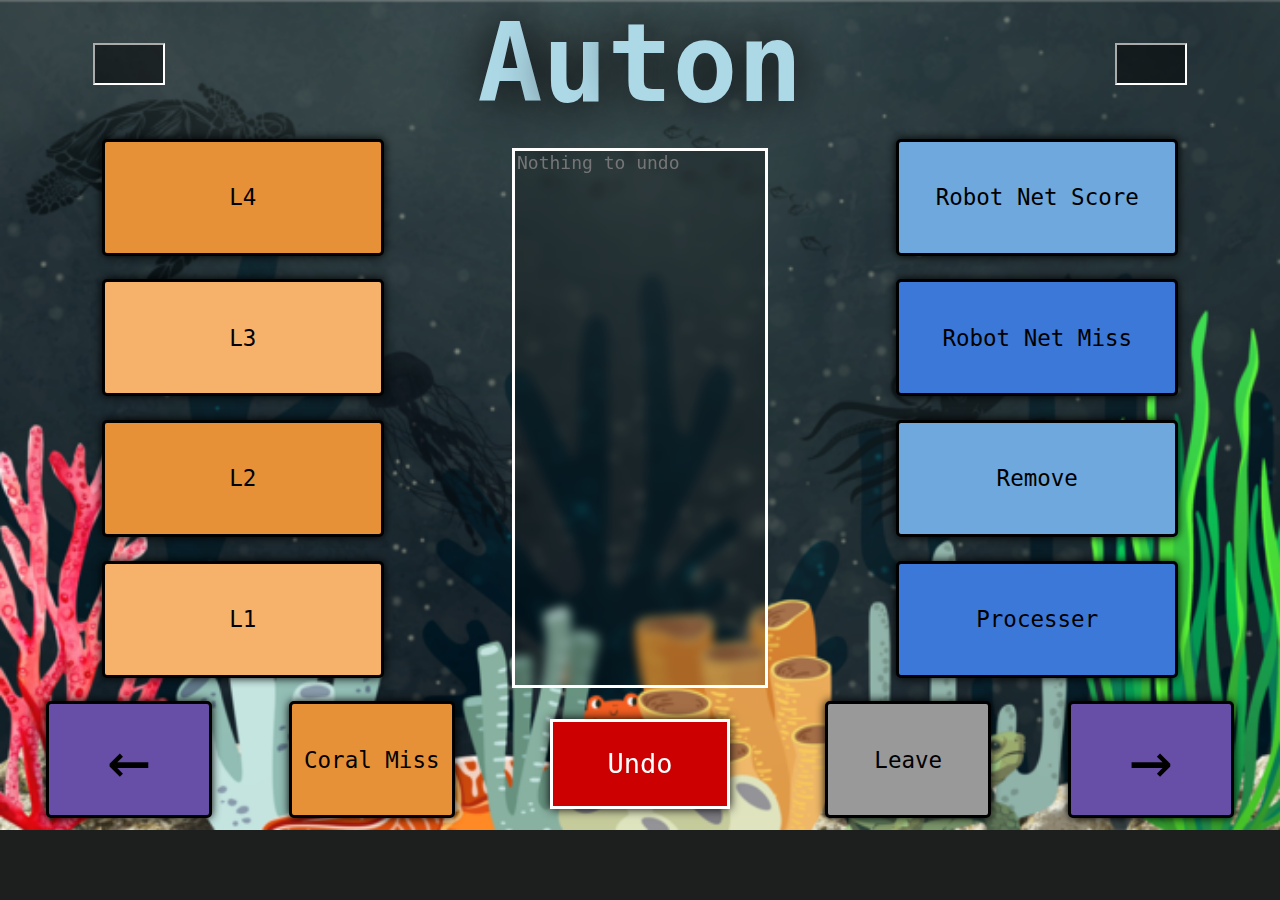
==== auton.html @ 228ab3f0 "Net Score to Robot Net Score" ====
<!DOCTYPE html>
<html>
    <head>
        <meta charset="utf-8">
        <title>auton</title>
        <script src="app.js"></script>
        <link rel="styleSheet" type="text/css" href="styleSheet.css">
        <link rel="styleSheet" type="text/css" href="auton.css"> 
    </head>
    <body class="autonBody" onload="loadTransition(4, 1);loadPage()">
    <table id="table">
        <tr class="top" id="row1">
            <th class="topSideBox">
                <input class="autonInfoBox" type="text" name="teamBox" id="teamNumberBox" readonly/>
            </th>
            <th colspan="3" class="autonHeader" id="color">A<span style="display: inline-block;">u</span>ton</th>
            <th class="topSideBox">
                <input class="autonInfoBox" type="text" name="matchBox" id="matchNumberBox" readonly/>
            </th>
        </tr><tr> 
            <td rowspan='1' colspan='2'>
                <button class="autonLongButton" id="autonL4" onclick="addAction('L4 (A)' ,5)">L4</button>
            </td> 
            <td rowspan="5" colspan="1">
                <textarea readonly id="teamLog1" class="termnial" placeholder="Nothing to undo"></textarea>
                <br>
                <button class="undo" id="undo" onclick="Undo()">Undo</button>
            </td>
            <td rowspan='1' colspan='2'>
                <button class="autonLongButton" id="autonNetScore" onclick="addAction('Robot Net Score (A)' ,8)">Robot Net Score</button>
            </td> 
        </tr><tr> 
            <td rowspan='1' colspan='2'>
                <button class="autonLongButton" id="autonL3" onclick="addAction('L3 (A)' ,4)">L3</button>
            </td> 
            <td rowspan='1' colspan='2'>
                <button class="autonLongButton" id="autonNetMiss" onclick="addAction('Robot Net Miss (A)' ,9)">Robot Net Miss</button>
            </td> 
        </tr><tr>  
            <td rowspan='1' colspan='2'>
                <button class="autonLongButton" id="autonL2" onclick="addAction('L2 (A)' ,3)">L2</button>
            </td>
            <td rowspan='1' colspan='2'>
                <button class="autonLongButton" id="autonRemove" onclick="addAction('Remove (A)' ,0)">Remove</button>
            </td>
        </tr><tr>
            <td rowspan='1' colspan='2'>
                <button class="autonLongButton" id="autonL1" onclick="addAction('L1 (A)' ,2)">L1</button>
            </td> 
            <td rowspan='1' colspan='2'>
                <button class="autonLongButton" id="autonProcesser" onclick="addAction('Processer (A)' ,7)">Processer</button>
            </td> 
        </tr><tr> 
            <td rowspan='1' colspan='1'>
            <button id="autonBack"onclick="saveData();saveData();window.location.href = './' + 'index' + '.html';">&larr;</button>
            </td>
            <td rowspan='1' colspan='1'>
                <button id="autonCoralMiss" onclick="addAction('Coral Miss (A)',6)">Coral Miss</button>
            </td> 
            <td rowspan='1' colspan='1'>
                <button id="autonLeave" onclick="addAction('Leave' ,1)">Leave</button>
            </td> 
            <td rowspan='1' colspan='1'>
                <button id="autonNext" onclick="saveData();saveData();window.location.href = './' + 'teleop' + '.html';">&rarr;</button>
            </td> 
        </tr>
    </table>
    </body>
</html>
---- styleSheet.css ----
/* Global Styles */
table {
    height: 100vh;
    width: 100vw;
    margin: 0;
    padding: 0;
    border-spacing: 0;
    text-align: center;
    font-family: Monospace; 
  }
  body {
    margin: 0;
    background-color: #1d1e1e;
    overflow: hidden;
    background-position: center;
    background-repeat: no-repeat;
    background-size: cover; 
  }
  button {
    height: 11vh;
    width: 13vw;
    border: 3px solid black;
    border-radius: 5px;
    color: black;
    font-size: 100%;
    font-family: inherit;
    box-shadow: 0px 0px 10px black;
    font-size: 2.5vh;
    text-overflow: clip;
  }
  textarea {
    resize: none;
    background-color: rgba(0, 0, 0, 0.2);
    -webkit-backdrop-filter: blur(5px);
    backdrop-filter: blur(5px);
    border: 3px solid white;
    color: white;
    text-align: left;
    font-size: 1.5vh;
  }
  tr {
  
  }
  /* Size Styleing */
  .top {
    height: 10vh;
  }
  .footer {
    height: 20vh;
  }
  .topSideBox {
    width: 20vw;
  }
  .midButton {
    width:20vw;
  }
  .tallButton {
    height: 45vh;
  }
  .halfHeightButton {
    margin-top: 2vh;
    height: 15vh;
    width: 13vw;  
  }
  .undo, .termnial, .termnialEndgame {
    width: 14vw; 
    display: block; 
    box-sizing: border-box;
    margin: auto;
  }
  .coments {
    height: 12vh;
    width: 30vw;
    font-size:2vh;
    background-color: rgba(0, 0, 0, 0.5);
  }
  .termnialEndgame {
    height: 45vh;
    font-size:2vh;
  }
  .headerImg {
    height: 100%;
    padding: 0px;;
    margin: 0px;
  }
  .headerIndex {
    height: 15vw;
    width: 100vw;
  }
  .headerSpacerIndex {
    width: 30vw;
  }
  .infoBox {
    height: 4vh;
    width: 5vw;
  }
  .inputBox {
    height: 4vh;
    width: 7vw;
  }
  .inputRow {
    height: 15vh;
  }
  .buttonRow {
    height: 17.5vh;
  } 
  .bottomRow {
    padding-right:50vw;
  }
  .qrHolder {
    height: 60vh;
    width: 60vw;
  }
  .oneThrid {
    width: 33.3vw;
  }
  .qrIndexHolder {
    height: auto;
  }
  .indexBottom {
    height: 15vh;
  }
  /* Everything Else */
  .undo {
    height: 4.5vh;
    padding: 0;
    border: 3px solid white;
    border-radius: 0px;
    -webkit-backdrop-filter: blur(15px);
    backdrop-filter: blur(15px);
    background-color: rgba(255, 0, 0, 0.5);
    color: white;
    font-size: 3vh;
  }
  .termnial {
    height: 27vw;
    resize: none;
    background-color: rgba(0, 0, 0, 0.2);
    -webkit-backdrop-filter: blur(5px);
    backdrop-filter: blur(5px);
    border: 3px solid white;
    text-align: left;
    color: white;
    font-size: 1.5vh;
    scrollbar-width: thin;
    scrollbar-color: white rgba(0, 0, 0, 0.2);
    font-size:2vh;
    line-height: 1.51vw;
  }
  
  .infoBox, .inputBox {
    background-color: rgba(0, 0, 0, 0.5);
    -webkit-backdrop-filter: blur(50px);
    backdrop-filter: blur(50px);
    border: 3px solid white;
    color: white;
    text-align: center;
    font-size: 3vh;
  }
  .infoBox {
    background-color: rgba(0, 0, 0, 0.5);
  }
  .header {
    color: white;
    font-size: 15vh;
    text-shadow: 0px 0px 50px black;
  }
  .allianceOfTheRedColour {
    background-color: rgb(107, 1, 1);
    border: 2px solid white;
    color: white;
  }
  .allianceOfTheBlueColour {
    background-color: rgb(0, 62, 143);
    border: 2px solid white;
    color: white;
  }
  .goButton {
    background-color: rgb(22, 151, 22);
    border: 2px solid white;
    color: white;
  }
  .backForth {
    text-align: center;
    font-size: 5vh;
    height: 11vh;
    width: 13vw;
  }
  .qrHolder {
    margin: 0;
    padding: 0;
  }
  .qrArea {
    height: auto;
    width: 0px;
    margin: auto;
    padding: 25px;
    border-radius: 10px;
    background-color: rgb(255, 255, 255);
    -webkit-backdrop-filter: blur(10px);
    backdrop-filter: blur(10px);
  }
  .confirm {
    height: 3em;
    width: 5em;
    border: 3px solid black;
    color: white;
    display: block;
    margin: auto;
    margin-top: 1em;
    text-overflow: clip;
  }
  .yes {  
    background-color: ForestGreen;
  }
  .no {
    background-color: DarkRed;
  }
  p {
    margin: 14px auto;
  }
  .confirmDIV {
    height: 5em;
    width: 5em;
    padding: 0.5em;
    color: white;
    margin: auto;
    background: rgba(46, 46, 46, 0.2);
    -webkit-backdrop-filter: blur(10vh);
    backdrop-filter: blur(5vh);
    box-shadow: 0px 0px 10vh black;
    font-size: 4em;
    border-radius: 1em;
    text-shadow: 0px 0px 2vh white;
    transform: scale(0.9);
    opacity: 0;
  }
  .labelText { 
    padding-top: 1vh;
     color: white;
     font-size: 1.2em;
     text-shadow: 0px 0px 5px lightblue;
  }
  .indexTable {
    -webkit-backdrop-filter: hue-rotate(105deg);
    backdrop-filter: hue-rotate(105deg);
  }
  .autonTable {
    background: #0f3f4d;
  }
  .teleopTable {
    background: #2e0f4d;
  }
  .endGameTable {
    background: #4d0f45;
  }
  
  /* Colours */ 
  
  .speakerColor {
    background-color: #9AEBA3;
  }
  .speakerMissColor {
    background-color: #578a5d;
  }
  .ampColor {
    background-color: #DAFDBA;
  }
  .ampMissColor {
    background-color: #8ea876;
  }
  .invisibleButton {
    background-color: transparent;
    border: none;
    box-shadow: none;
  }
  .foulColor {
    background-color: #005d8b;
  }
  .disabledColor {
    background-color: #3ab0e2;
  }
  .nextColor {
    background-color: #45C4B0;
  }
  .climbFailColor {
    background-color: #34A853
  }
  .trapColor {
    background-color: #FBBC05;
  }
  .climbGoodColor {
    background-color: #4285F4;
  }
  .MicrophoneColor  {
    background-color: #EA4335;
  }
  .reset {
    background-color: red;
  }
  .endGameColor1 {
    background-color: #4A154B;
    color: white;
  }
  .endGameColor2 {
    background-color: #F4EDE4;
  }
  .endGameColor3 {
    background-color: #36C5F0;
  }
  .endGameColor4 {
    background-color: #e55683;
  }
  .endGameColor5 {
    background-color: #ECB22E;
  }
  .endGameColor6 {
    background-color: #2EB67D;
  }
    /* alternate colours 
  #speaker {
    background-color: #8CBEB2;
  }
  #speakerMiss {
    background-color: #7cc484;
  }
  #amp {
    background-color: #F06060;
  }
  #ampMiss {
    background-color: #8ea876;
  }
  #foul {
    background-color: #F2EBBF;
  }
  #disabled {
    background-color: #815061;
  }
  #next {
    background-color: #815061;
  } */
  
  
  /* transitions */
  
  
  #next, #regen, #reset {
    transition: opacity .5s ease-in-out;
  }
  #tableQR {
    transition: transform 0.5s cubic-bezier(.5,0,.39,1.3);
  }
  
  input::-webkit-outer-spin-button,
  input::-webkit-inner-spin-button {
    -webkit-appearance: none;
    margin: 0;
  }
  #flip {
    transition: transform 1s ease-in-out;
  }
  @keyframes orangeBlack {
    0% {
      color: white;
    }
    33% {
      color: black;
    }
    66% {
      color: orange;
    }
  
    100% {
      color: white;
    }
  }
  body::-webkit-scrollbar {
    display: none; /* for Chrome, Safari, and Opera */
  }
table {
    height: 100%;
    width: 100%;
    text-align: center;
    font-size: 3vh;
  }
  .infoBox {
    background-color: rgba(0, 0, 0, 0.5);
  }
  .header {
    color: white;
    text-shadow: 0px 0px 50px black;
    text-align: center;
    font-size: 5vh;
    padding: 10px;
  }
  .allianceOfTheRedColour {
    background-color: rgb(107, 1, 1);
    border: 2px solid white;
    color: white;
  }
  .allianceOfTheBlueColour {
    background-color: rgb(0, 62, 143);
    border: 2px solid white;
    color: white;
  }
  .goButton {
    background-color: rgb(22, 151, 22);
    border: 2px solid white;
    color: white;
  }
  .qrHolder {
    margin: 0;
    padding: 0;
  }
  .qrArea {
    height: auto;
    width: 0px;
    margin: auto;
    padding: 25px;
    border-radius: 10px;
    background-color: rgb(255, 255, 255);
    -webkit-backdrop-filter: blur(10px);
    backdrop-filter: blur(10px);
  }
  .confirm {
    height: 3em;
    width: 5em;
    border: 3px solid black;
    color: white;
    display: block;
    margin: auto;
    margin-top: 1em;
    text-overflow: clip;
  }
  .yes {  
    background-color: ForestGreen;
  }
  .no {
    background-color: DarkRed;
  }
  p {
    margin: 14px auto;
  }
  .confirmDIV {
    height: 5em;
    width: 5em;
    padding: 0.5em;
    color: white;
    margin: auto;
    background: rgba(46, 46, 46, 0.2);
    -webkit-backdrop-filter: blur(10vh);
    backdrop-filter: blur(5vh);
    box-shadow: 0px 0px 10vh black;
    font-size: 4em;
    border-radius: 1em;
    text-shadow: 0px 0px 2vh white;
    transform: scale(0.9);
    opacity: 0;
  }
  .labelText { 
    padding-top: 1vh;
     color: white;
     font-size: 1.2em;
     text-shadow: 0px 0px 5px lightblue;
  }
  .indexTable {
    -webkit-backdrop-filter: hue-rotate(105deg);
    backdrop-filter: hue-rotate(105deg);
  }
  .autonTable {
    background: #0f3f4d;
  }
  .teleopTable {
    background: #2e0f4d;
  }
  .endGameTable {
    background: #4d0f45;
  }
  
  /* Colours */ 
  
  .speakerColor {
    background-color: #9AEBA3;
  }
  .speakerMissColor {
    background-color: #578a5d;
  }
  .ampColor {
    background-color: #DAFDBA;
  }
  .ampMissColor {
    background-color: #8ea876;
  }
  .invisibleButton {
    background-color: transparent;
    border: none;
    box-shadow: none;
  }
  .foulColor {
    background-color: #005d8b;
  }
  .disabledColor {
    background-color: #3ab0e2;
  }
  .climbFailColor {
    background-color: #34A853
  }
  .trapColor {
    background-color: #FBBC05;
  }
  .climbGoodColor {
    background-color: #4285F4;
  }
  .MicrophoneColor  {
    background-color: #EA4335;
  }
  .reset {
    background-color: red;
  }



    /* alternate colours 
  #speaker {
    background-color: #8CBEB2;
  }
  #speakerMiss {
    background-color: #7cc484;
  }
  #amp {
    background-color: #F06060;
  }
  #ampMiss {
    background-color: #8ea876;
  }
  #foul {
    background-color: #F2EBBF;
  }
  #disabled {
    background-color: #815061;
  }
  #next {
    background-color: #815061;
  } */
  
  
  /* transitions */
  
  
  #next, #regen, #reset {
    transition: opacity .5s ease-in-out;
  }
  #tableQR {
    transition: transform 0.5s cubic-bezier(.5,0,.39,1.3);
  }
  input::-webkit-outer-spin-button,
  input::-webkit-inner-spin-button {
    -webkit-appearance: none;
    margin: 0;
  }
  #flip {
    transition: transform 1s ease-in-out;
  }
  @keyframes orangeBlack {
    0% {
      color: white;
    }
    33% {
      color: black;
    }
    66% {
      color: orange;
    }
  
    100% {
      color: white;
    }
  }
  body::-webkit-scrollbar {
    display: none; /* for Chrome, Safari, and Opera */
  }
button {
    height: 13vh;
    width: 13vw;
    margin: 1.2vh;
    border: 3px solid black;
    border-radius: 5px;
    color: black;
    font-size: 100%;
    font-family: inherit;
    box-shadow: 0px 0px 10px black;

    font-size: 2.5vh;
    text-overflow: clip;
  }
  textarea {
    font-size: 3.5vh;
    transition: box-shadow 1s ease-in-out, transform 1s ease-in-out;
    text-overflow: clip;
}

textarea {
    resize: none;
    background-color: rgba(0, 0, 0, 0.2);
    -webkit-backdrop-filter: blur(5px);
    backdrop-filter: blur(5px);
    border: 3px solid white;
    color: white;
    text-align: left;
    font-size: 1.5vh;
}

.termnial {
    width: 20vw;
    height: 60vh;
    resize: none;
    background-color: rgba(0, 0, 0, 0.2);
    -webkit-backdrop-filter: blur(5px);
    backdrop-filter: blur(5px);
    border: 3px solid white;
    text-align: left;
    color: white;
    font-size: 1.5vh;
    scrollbar-width: thin;
    scrollbar-color: white rgba(0, 0, 0, 0.2);
    font-size:2vh;
    line-height: 1.51vw;
  

}

.invisibleButton {
    opacity: 0;
}

#undo{
    height: 10vh;
    background: #cc0000;
}
  
  .infoBox, .inputBox {
    background-color: rgba(0, 0, 0, 0.5);
    -webkit-backdrop-filter: blur(50px);
    backdrop-filter: blur(50px);
    border: 3px solid white;
    color: white;
    text-align: center;
    font-size: 3vh;
  }
  .infoBox {
    background-color: rgba(0, 0, 0, 0.5);
  }
  .header {
    color: white;
    text-shadow: 0px 0px 50px black;
    text-align: center;
    font-size: 5vh;
    padding: 10px;
  }
  .allianceOfTheRedColour {
    background-color: rgb(107, 1, 1);
    border: 2px solid white;
    color: white;
  }
  .allianceOfTheBlueColour {
    background-color: rgb(0, 62, 143);
    border: 2px solid white;
    color: white;
  }
  .goButton {
    background-color: rgb(22, 151, 22);
    border: 2px solid white;
    color: white;
  }
  .qrHolder {
    margin: 0;
    padding: 0;
  }
  .qrArea {
    height: auto;
    width: 0px;
    margin: auto;
    padding: 25px;
    border-radius: 10px;
    background-color: rgb(255, 255, 255);
    -webkit-backdrop-filter: blur(10px);
    backdrop-filter: blur(10px);
  }
  .confirm {
    height: 3em;
    width: 5em;
    border: 3px solid black;
    color: white;
    display: block;
    margin: auto;
    margin-top: 1em;
    text-overflow: clip;
  }
  .yes {  
    background-color: ForestGreen;
  }
  .no {
    background-color: DarkRed;
  }
  p {
    margin: 14px auto;
  }
  .confirmDIV {
    height: 5em;
    width: 5em;
    padding: 0.5em;
    color: white;
    margin: auto;
    background: rgba(46, 46, 46, 0.2);
    -webkit-backdrop-filter: blur(10vh);
    backdrop-filter: blur(5vh);
    box-shadow: 0px 0px 10vh black;
    font-size: 4em;
    border-radius: 1em;
    text-shadow: 0px 0px 2vh white;
    transform: scale(0.9);
    opacity: 0;
  }
  .labelText { 
    padding-top: 1vh;
     color: white;
     font-size: 1.2em;
     text-shadow: 0px 0px 5px lightblue;
  }
  .indexTable {
    -webkit-backdrop-filter: hue-rotate(105deg);
    backdrop-filter: hue-rotate(105deg);
  }
  .autonTable {
    background: #0f3f4d;
  }
  .teleopTable {
    background: #2e0f4d;
  }
  .endGameTable {
    background: #4d0f45;
  }
  
  /* Colours */ 
  
  .speakerColor {
    background-color: #9AEBA3;
  }
  .speakerMissColor {
    background-color: #578a5d;
  }
  .ampColor {
    background-color: #DAFDBA;
  }
  .ampMissColor {
    background-color: #8ea876;
  }
  .invisibleButton {
    background-color: transparent;
    border: none;
    box-shadow: none;
  }
  .foulColor {
    background-color: #005d8b;
  }
  .disabledColor {
    background-color: #3ab0e2;
  }
  .climbFailColor {
    background-color: #34A853
  }
  .trapColor {
    background-color: #FBBC05;
  }
  .climbGoodColor {
    background-color: #4285F4;
  }
  .MicrophoneColor  {
    background-color: #EA4335;
  }
  .reset {
    background-color: red;
  }
---- auton.css ----
.autonBody{
    background-image: url(autonBackground.png);
    background-size: cover;
}
.autonHeader{
    color: lightblue;
    font-size: 12vh;
    text-shadow: 0px 0px 50px black;
}
.autonInfoBox{
    background-color: rgba(0, 0, 0, 0.5);
    border-color: white;
    width: 5vw;
    height: 4vh;
    color: white;
}
.autonLongButton{
    width: 22vw;
}
#autonL4, #autonL2, #autonCoralMiss{
    background: #e69138;
}
#autonLeave{
    background: #999999;
}
#autonL3, #autonL1{
    background: #f6b26b;
}
#autonNetMiss, #autonProcesser{
    background: #3c78d8;
}
#autonNetScore, #autonRemove{
    background: #6fa8dc;
}
#autonBack, #autonNext{
    background: #674ea7;
    font-size: 8vh;
}
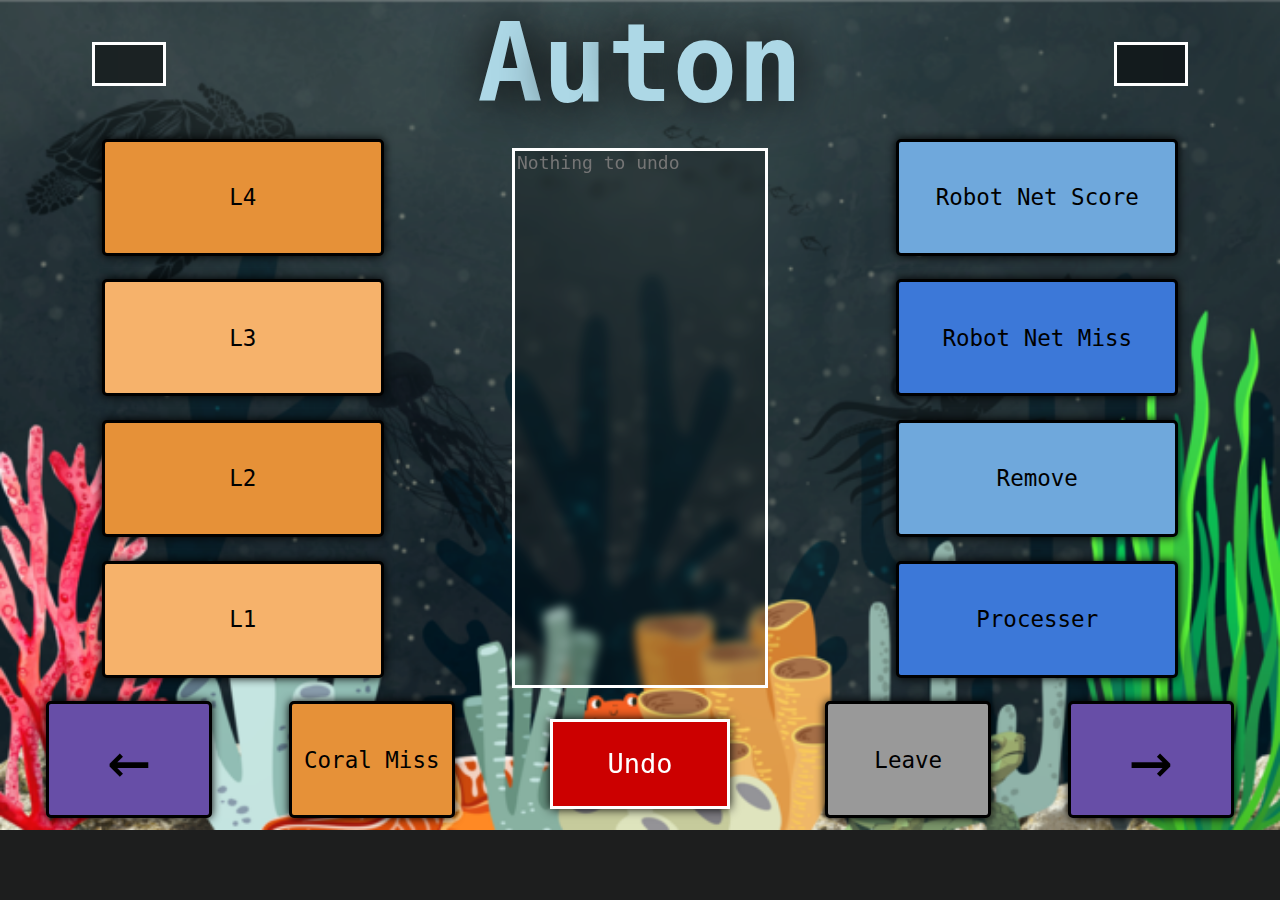
==== commit 9b1519f2: "Merge pull request #4 from jackattack16/leaveChanges" ====
--- a/auton.html
+++ b/auton.html
@@ -7,15 +7,15 @@
         <link rel="styleSheet" type="text/css" href="styleSheet.css">
         <link rel="styleSheet" type="text/css" href="auton.css"> 
     </head>
-    <body class="autonBody" onload="loadTransition(4, 1);loadPage()">
+    <body class="autonBody" style="overflow: scroll;" onload="loadTransition(4, 1);loadPage()">
     <table id="table">
         <tr class="top" id="row1">
             <th class="topSideBox">
-                <input class="autonInfoBox" type="text" name="teamBox" id="teamNumberBox" readonly/>
+                <input class="infoBox" type="text" name="teamBox" id="teamNumberBox" readonly/>
             </th>
             <th colspan="3" class="autonHeader" id="color">A<span style="display: inline-block;">u</span>ton</th>
             <th class="topSideBox">
-                <input class="autonInfoBox" type="text" name="matchBox" id="matchNumberBox" readonly/>
+                <input class="infoBox" type="text" name="matchBox" id="matchNumberBox" readonly/>
             </th>
         </tr><tr> 
             <td rowspan='1' colspan='2'>
@@ -58,10 +58,10 @@
                 <button id="autonCoralMiss" onclick="addAction('Coral Miss (A)',6)">Coral Miss</button>
             </td> 
             <td rowspan='1' colspan='1'>
-                <button id="autonLeave" onclick="addAction('Leave' ,1)">Leave</button>
+                <button id="autonLeave" onclick=" replaceLeave();addAction('Leave',1)">Leave</button>
             </td> 
             <td rowspan='1' colspan='1'>
-                <button id="autonNext" onclick="saveData();saveData();window.location.href = './' + 'teleop' + '.html';">&rarr;</button>
+                <button id="autonNext" onclick="leaveCheck();saveData();window.location.href = './' + 'teleop' + '.html';">&rarr;</button>
             </td> 
         </tr>
     </table>
--- a/styleSheet.css
+++ b/styleSheet.css
@@ -731,12 +731,6 @@
     -webkit-backdrop-filter: hue-rotate(105deg);
     backdrop-filter: hue-rotate(105deg);
   }
-  .autonTable {
-    background: #0f3f4d;
-  }
-  .teleopTable {
-    background: #2e0f4d;
-  }
   .endGameTable {
     background: #4d0f45;
   }
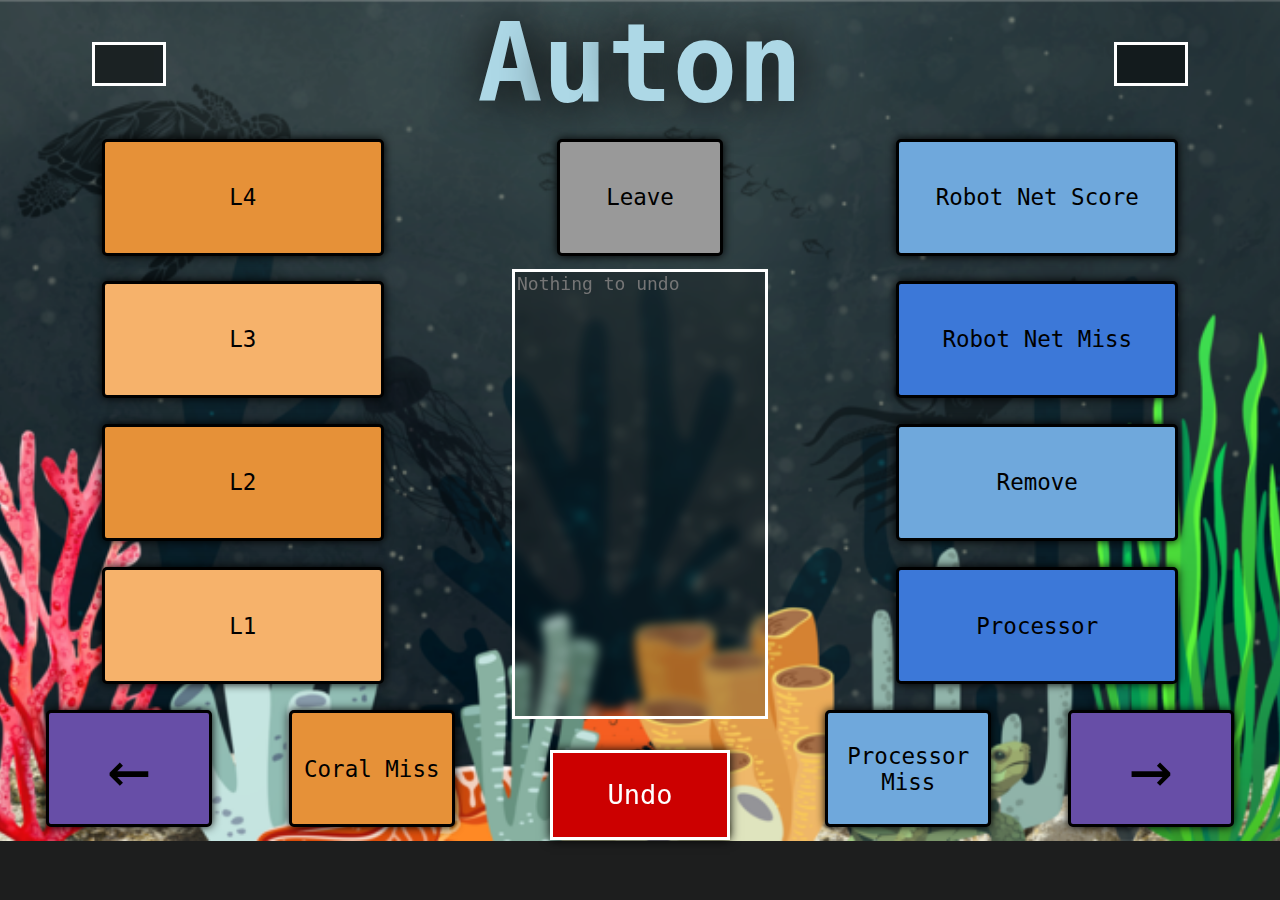
==== commit 09353341: "Added Processor Miss" ====
--- a/auton.html
+++ b/auton.html
@@ -21,20 +21,23 @@
             <td rowspan='1' colspan='2'>
                 <button class="autonLongButton" id="autonL4" onclick="addAction('L4 (A)' ,5)">L4</button>
             </td> 
-            <td rowspan="5" colspan="1">
-                <textarea readonly id="teamLog1" class="termnial" placeholder="Nothing to undo"></textarea>
-                <br>
-                <button class="undo" id="undo" onclick="Undo()">Undo</button>
+            <td rowspan='1' colspan='1'>
+                <button id="autonLeave" onclick=" replaceLeave();addAction('Leave',1)">Leave</button>
             </td>
             <td rowspan='1' colspan='2'>
-                <button class="autonLongButton" id="autonNetScore" onclick="addAction('Robot Net Score (A)' ,8)">Robot Net Score</button>
+                <button class="autonLongButton" id="autonNetScore" onclick="addAction('Robot Net Score (A)' ,9)">Robot Net Score</button>
             </td> 
         </tr><tr> 
             <td rowspan='1' colspan='2'>
                 <button class="autonLongButton" id="autonL3" onclick="addAction('L3 (A)' ,4)">L3</button>
             </td> 
+            <td rowspan="4" colspan="1">
+                <textarea readonly id="teamLog1" class="terminal" placeholder="Nothing to undo"></textarea>
+                <br>
+                <button class="undo" id="undo" onclick="Undo()">Undo</button>
+            </td>
             <td rowspan='1' colspan='2'>
-                <button class="autonLongButton" id="autonNetMiss" onclick="addAction('Robot Net Miss (A)' ,9)">Robot Net Miss</button>
+                <button class="autonLongButton" id="autonNetMiss" onclick="addAction('Robot Net Miss (A)' ,10)">Robot Net Miss</button>
             </td> 
         </tr><tr>  
             <td rowspan='1' colspan='2'>
@@ -48,7 +51,7 @@
                 <button class="autonLongButton" id="autonL1" onclick="addAction('L1 (A)' ,2)">L1</button>
             </td> 
             <td rowspan='1' colspan='2'>
-                <button class="autonLongButton" id="autonProcesser" onclick="addAction('Processer (A)' ,7)">Processer</button>
+                <button class="autonLongButton" id="autonProcessor" onclick="addAction('Processor (A)' ,7)">Processor</button>
             </td> 
         </tr><tr> 
             <td rowspan='1' colspan='1'>
@@ -58,10 +61,10 @@
                 <button id="autonCoralMiss" onclick="addAction('Coral Miss (A)',6)">Coral Miss</button>
             </td> 
             <td rowspan='1' colspan='1'>
-                <button id="autonLeave" onclick=" replaceLeave();addAction('Leave',1)">Leave</button>
+                <button id="autonProcessorMiss" onclick=" replaceLeave();addAction('Processor Miss (A)',8)">Processor Miss</button>
             </td> 
             <td rowspan='1' colspan='1'>
-                <button id="autonNext" onclick="leaveCheck();saveData();window.location.href = './' + 'teleop' + '.html';">&rarr;</button>
+                <button id="autonNext" onclick="leaveCheck();saveData();window.location.href = './teleop.html'">&rarr;</button>
             </td> 
         </tr>
     </table>
--- a/styleSheet.css
+++ b/styleSheet.css
@@ -62,7 +62,7 @@
     height: 15vh;
     width: 13vw;  
   }
-  .undo, .termnial, .termnialEndgame {
+  .undo, .terminal, .terminalEndgame {
     width: 14vw; 
     display: block; 
     box-sizing: border-box;
@@ -74,7 +74,7 @@
     font-size:2vh;
     background-color: rgba(0, 0, 0, 0.5);
   }
-  .termnialEndgame {
+  .terminalEndgame {
     height: 45vh;
     font-size:2vh;
   }
@@ -131,21 +131,6 @@
     background-color: rgba(255, 0, 0, 0.5);
     color: white;
     font-size: 3vh;
-  }
-  .termnial {
-    height: 27vw;
-    resize: none;
-    background-color: rgba(0, 0, 0, 0.2);
-    -webkit-backdrop-filter: blur(5px);
-    backdrop-filter: blur(5px);
-    border: 3px solid white;
-    text-align: left;
-    color: white;
-    font-size: 1.5vh;
-    scrollbar-width: thin;
-    scrollbar-color: white rgba(0, 0, 0, 0.2);
-    font-size:2vh;
-    line-height: 1.51vw;
   }
   
   .infoBox, .inputBox {
@@ -610,7 +595,7 @@
     font-size: 1.5vh;
 }
 
-.termnial {
+.terminal {
     width: 20vw;
     height: 60vh;
     resize: none;
@@ -625,8 +610,6 @@
     scrollbar-color: white rgba(0, 0, 0, 0.2);
     font-size:2vh;
     line-height: 1.51vw;
-  
-
 }
 
 .invisibleButton {
--- a/auton.css
+++ b/auton.css
@@ -18,6 +18,9 @@
 .autonLongButton{
     width: 22vw;
 }
+#teamLog1{
+    height: 50vh;
+}
 #autonL4, #autonL2, #autonCoralMiss{
     background: #e69138;
 }
@@ -27,10 +30,10 @@
 #autonL3, #autonL1{
     background: #f6b26b;
 }
-#autonNetMiss, #autonProcesser{
+#autonNetMiss, #autonProcessor{
     background: #3c78d8;
 }
-#autonNetScore, #autonRemove{
+#autonNetScore, #autonRemove, #autonProcessorMiss{
     background: #6fa8dc;
 }
 #autonBack, #autonNext{
